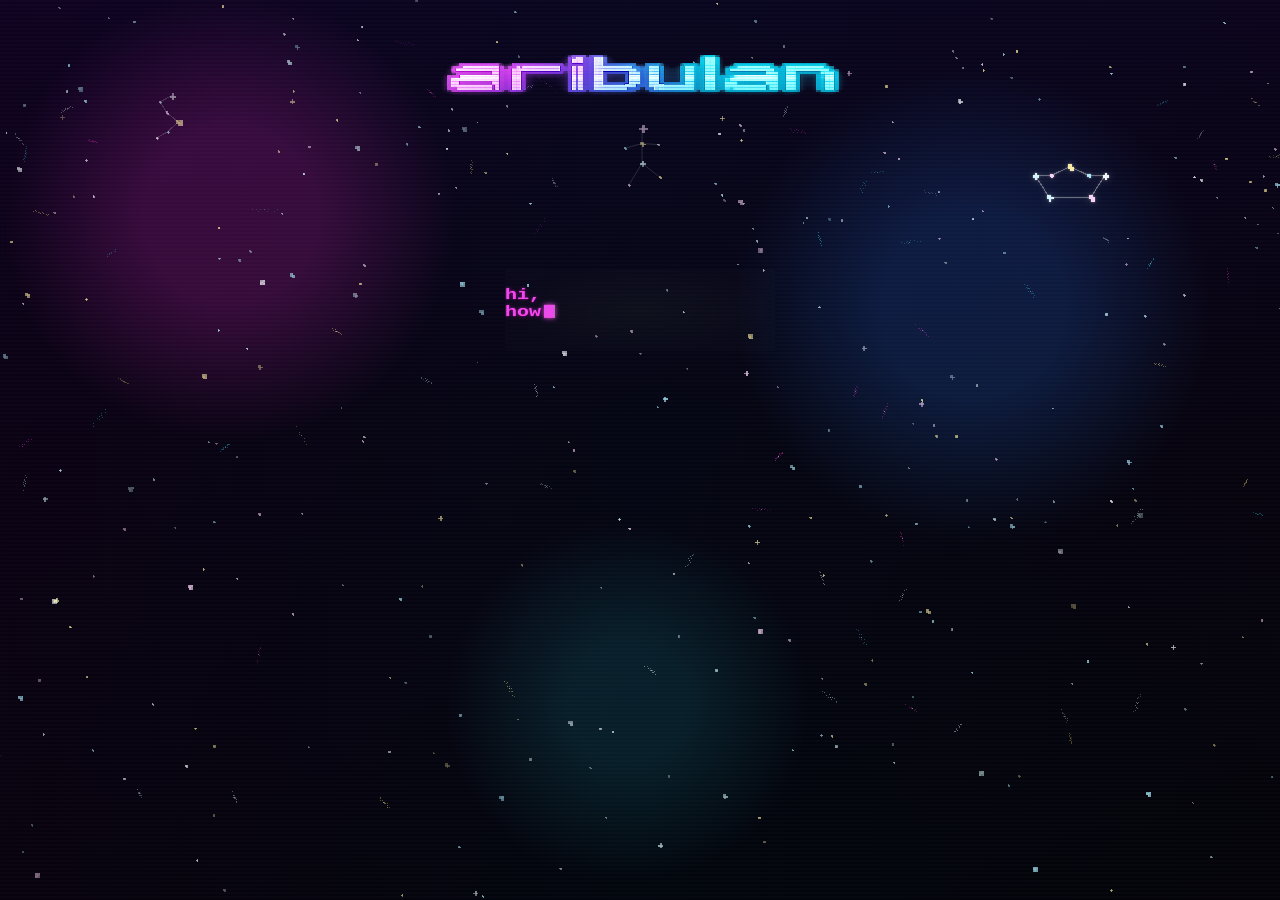
==== index.html @ a24021fa "Add story prompt and refine constellations" ====
<!DOCTYPE html>
<html lang="en">
<head>
<meta charset="utf-8">
<meta name="viewport" content="width=device-width, initial-scale=1">
<title>aribulan</title>
<style>
:root {
    --space: #03000d;
    --white: #f8fbff;
    --cyan: #28eaff;
    --blue: #247cff;
    --magenta: #ff2bd6;
    --amber: #ffe66d;
}

* {
    box-sizing: border-box;
}

html,
body {
    margin: 0;
    width: 100%;
    min-height: 100%;
    background: var(--space);
    color: var(--white);
}

body {
    min-height: 100vh;
    overflow-x: hidden;
    font-family: "Courier New", Courier, monospace;
    image-rendering: pixelated;
}

.arcade-template {
    position: relative;
    isolation: isolate;
    min-height: 100vh;
    display: flex;
    flex-direction: column;
    align-items: center;
    padding: 0 clamp(18px, 5vw, 72px) clamp(34px, 7vw, 84px);
    background:
        radial-gradient(circle at 18% 24%, rgba(255, 43, 214, 0.18) 0 7%, transparent 18%),
        radial-gradient(circle at 76% 34%, rgba(36, 124, 255, 0.18) 0 8%, transparent 21%),
        radial-gradient(circle at 49% 78%, rgba(40, 234, 255, 0.11) 0 6%, transparent 19%),
        linear-gradient(180deg, #07001a 0%, #03000d 48%, #000007 100%);
}

.arcade-template::before,
.arcade-template::after {
    content: "";
    position: fixed;
    inset: 0;
    pointer-events: none;
}

.arcade-template::before {
    z-index: -3;
    background:
        linear-gradient(rgba(255, 255, 255, 0.028) 50%, transparent 50%) 0 0 / 100% 4px,
        linear-gradient(90deg, rgba(255, 43, 214, 0.055), rgba(40, 234, 255, 0.045), rgba(255, 230, 109, 0.025));
    mix-blend-mode: screen;
    opacity: 0.52;
}

.arcade-template::after {
    z-index: -2;
    background:
        linear-gradient(90deg, transparent 0 2px, rgba(40, 234, 255, 0.05) 2px 3px, transparent 3px 64px),
        linear-gradient(0deg, transparent 0 2px, rgba(255, 43, 214, 0.045) 2px 3px, transparent 3px 64px);
    opacity: 0.3;
    mask-image: radial-gradient(circle at center, transparent 0 22%, black 62%, black 100%);
}

.page-header {
    position: relative;
    width: 100%;
    min-height: clamp(238px, 30vh, 300px);
    flex: 0 0 auto;
}

.space-art {
    position: fixed;
    inset: 0;
    z-index: -1;
    width: 100%;
    height: 100%;
    display: block;
}

.s-star-art {
    position: absolute;
    top: clamp(22px, 4vh, 38px);
    left: clamp(14px, 3.5vw, 42px);
    z-index: 1;
    width: clamp(140px, 14vw, 170px);
    height: clamp(140px, 14vw, 170px);
    display: block;
    color: var(--white);
    text-decoration: none;
    cursor: pointer;
    transition: filter 140ms steps(2);
}

.man-star-art {
    position: absolute;
    top: clamp(74px, 8vh, 100px);
    left: calc(50% - 58px);
    z-index: 1;
    width: clamp(108px, 11vw, 150px);
    height: clamp(156px, 16vw, 210px);
    display: block;
    transform: translateX(-8%);
    pointer-events: auto;
    transition: filter 140ms steps(2);
}

.invader-star-art {
    position: absolute;
    right: clamp(20px, 5vw, 70px);
    bottom: clamp(12px, 4vh, 40px);
    z-index: 1;
    width: clamp(128px, 13vw, 164px);
    height: clamp(96px, 10vw, 122px);
    display: block;
    color: var(--white);
    text-decoration: none;
    transition: filter 140ms steps(2);
}

.constellation-hitbox {
    fill: #ffffff;
    opacity: 0.001;
    pointer-events: all;
}

.s-star-art:hover,
.s-star-art:focus-visible,
.man-star-art:hover,
.man-star-art.is-hovered,
.invader-star-art:hover,
.invader-star-art:focus-visible,
.constellation-glow {
    outline: none;
    filter:
        drop-shadow(0 0 1px rgba(255, 255, 255, 0.48))
            drop-shadow(0 0 4px rgba(255, 255, 255, 0.22));
}

.s-star-art:hover .star-pixel,
.s-star-art:focus-visible .star-pixel,
.man-star-art:hover .star-pixel,
.man-star-art.is-hovered .star-pixel,
.invader-star-art:hover .star-pixel,
.invader-star-art:focus-visible .star-pixel,
.constellation-glow .star-pixel {
    opacity: 0.96;
}

.s-star-art:hover .s-constellation-line,
.s-star-art:focus-visible .s-constellation-line,
.man-star-art:hover .man-constellation-line,
.man-star-art.is-hovered .man-constellation-line,
.invader-star-art:hover .invader-constellation-line,
.invader-star-art:focus-visible .invader-constellation-line,
.constellation-glow .s-constellation-line,
.constellation-glow .man-constellation-line,
.constellation-glow .invader-constellation-line {
    stroke: rgba(248, 251, 255, 0.34);
}

.galaxy-pixel,
.star-pixel {
    shape-rendering: crispEdges;
}

.s-constellation-line {
    fill: none;
    stroke: rgba(248, 251, 255, 0.16);
    stroke-width: 1;
    stroke-linecap: square;
    stroke-linejoin: bevel;
    shape-rendering: crispEdges;
}

.man-constellation-line {
    fill: none;
    stroke: rgba(248, 251, 255, 0.16);
    stroke-width: 1;
    stroke-linecap: square;
    stroke-linejoin: bevel;
    shape-rendering: crispEdges;
}

.invader-constellation-line {
    fill: none;
    stroke: rgba(248, 251, 255, 0.16);
    stroke-width: 1;
    stroke-linecap: square;
    stroke-linejoin: bevel;
    shape-rendering: crispEdges;
}

.constellation-glow {
    animation: constellation-pulse 500ms steps(2, end);
}

@keyframes constellation-pulse {
    0%,
    100% {
        filter:
            drop-shadow(0 0 1px rgba(255, 255, 255, 0.48))
            drop-shadow(0 0 4px rgba(255, 255, 255, 0.22));
    }
}

.logo-banner {
    position: absolute;
    top: clamp(-42px, -3vh, -18px);
    left: 50%;
    z-index: 1;
    width: min(45vw, 720px);
    max-height: 24vh;
    transform: translateX(-50%);
    pointer-events: none;
}

.story-game {
    position: relative;
    z-index: 2;
    width: min(270px, 82vw);
    margin: 0 auto;
    padding: clamp(8px, 1.8vw, 18px) 0 0;
    overflow: hidden;
}

.story-game::before {
    content: "";
    position: absolute;
    inset: -8px -14px;
    z-index: -1;
    pointer-events: none;
    background:
        linear-gradient(rgba(255, 255, 255, 0.035) 50%, transparent 50%) 0 0 / 100% 4px,
        radial-gradient(ellipse at center, rgba(200, 255, 114, 0.055), transparent 68%);
    opacity: 0.58;
    mix-blend-mode: screen;
}

.story-log {
    display: grid;
    gap: clamp(10px, 1.8vw, 18px);
}

.story-message,
.story-response,
.story-option {
    margin: 0;
    font-family: "Lucida Console", Monaco, "Courier New", monospace;
    font-size: clamp(0.88rem, 2.35vw, 1.25rem);
    font-weight: 700;
    line-height: 1.04;
    letter-spacing: 0;
    white-space: pre-wrap;
    image-rendering: pixelated;
    -webkit-font-smoothing: none;
    font-smooth: never;
    transform: scaleY(0.72);
    transform-origin: left top;
    filter: contrast(1.24) saturate(0.86);
}

.story-message,
.story-option {
    color: #ff4ff2;
    text-shadow:
        1px 0 0 rgba(93, 21, 96, 0.96),
        0 1px 0 rgba(93, 21, 96, 0.86),
        1px 1px 0 rgba(36, 8, 48, 0.9),
        0 0 3px rgba(255, 79, 242, 0.62),
        0 0 9px rgba(255, 43, 214, 0.22);
}

.story-response {
    justify-self: end;
    max-width: min(86%, 560px);
    color: #38f4ff;
    text-align: right;
    text-shadow:
        1px 0 0 rgba(12, 82, 105, 0.95),
        0 1px 0 rgba(12, 82, 105, 0.85),
        1px 1px 0 rgba(4, 31, 48, 0.92),
        0 0 3px rgba(56, 244, 255, 0.62),
        0 0 9px rgba(40, 234, 255, 0.24);
}

.story-options {
    display: grid;
    align-items: start;
    justify-items: start;
    gap: 4px;
    opacity: 0;
    transform: translateY(8px);
    pointer-events: none;
    transition:
        opacity 700ms steps(7, end),
        transform 700ms steps(7, end);
}

.story-options.is-visible {
    opacity: 1;
    transform: translateY(0);
    pointer-events: auto;
}

.story-options.is-hidden {
    display: none;
}

.story-option {
    appearance: none;
    border: 0;
    padding: 0;
    background: transparent;
    cursor: pointer;
    text-align: left;
}

.story-option::before {
    content: "> ";
}

.story-option:hover,
.story-option:focus-visible {
    color: #ffd8fb;
    outline: none;
}

.story-option[disabled] {
    cursor: default;
    opacity: 0.42;
}

.story-cursor {
    display: inline-block;
    width: 0.56em;
    height: 0.92em;
    margin-left: 0.14em;
    transform: translateY(0.12em);
    background: currentColor;
    box-shadow:
        1px 0 0 rgba(38, 83, 32, 0.8),
        0 0 6px currentColor;
    animation: story-cursor-blink 1s steps(1, end) infinite;
}

.story-response .story-cursor {
    box-shadow:
        1px 0 0 rgba(13, 47, 83, 0.9),
        0 0 6px currentColor;
}

@keyframes story-cursor-blink {
    0%,
    49% {
        opacity: 1;
    }

    50%,
    100% {
        opacity: 0;
    }
}

@media (max-width: 680px) {
    .arcade-template {
        padding: 0 14px 28px;
    }

    .arcade-template::after {
        background-size: 44px 44px;
        opacity: 0.22;
    }

    .page-header {
        min-height: 232px;
    }

    .logo-banner {
        top: -42px;
        width: min(72vw, 420px);
    }

    .invader-star-art {
        right: 14px;
        bottom: 20px;
        width: 118px;
        height: 88px;
    }

    .story-game {
        width: min(270px, 82vw);
        padding-top: 10px;
    }

    .story-message,
    .story-response,
    .story-option {
        font-size: clamp(0.84rem, 3.65vw, 1.06rem);
    }
}
</style>
</head>
<body>
    <main class="arcade-template" aria-label="Aribulan home">
        <svg class="space-art" viewBox="0 0 1920 1080" preserveAspectRatio="xMidYMid slice" aria-hidden="true">
            <g id="galaxies"></g>
            <g id="stars"></g>
        </svg>

        <header class="page-header" aria-label="Page header">
            <a class="s-star-art" href="snake.html" aria-label="Open snake game" title="Snake game">
                <svg viewBox="0 0 160 160" preserveAspectRatio="xMidYMid meet" aria-hidden="true">
                    <g id="s-stars"></g>
                </svg>
            </a>
            <img class="logo-banner" src="assets/aribulan-logo-banner.png" alt="aribulan">
            <svg class="man-star-art" viewBox="0 0 150 210" preserveAspectRatio="xMidYMid meet" aria-hidden="true">
                <rect class="constellation-hitbox" width="150" height="210"></rect>
                <g id="man-stars"></g>
            </svg>
            <a class="invader-star-art" href="invaders.html" aria-label="Open invaders game" title="Invaders game">
                <svg viewBox="0 0 150 112" preserveAspectRatio="xMidYMid meet" aria-hidden="true">
                    <rect class="constellation-hitbox" width="150" height="112"></rect>
                    <g id="invader-stars"></g>
                </svg>
            </a>
        </header>

        <section class="story-game" aria-label="Story game">
            <div class="story-log" id="storyLog">
                <p class="story-message" id="storyMessage"></p>
                <div class="story-options" id="storyOptions" aria-label="Answer choices"></div>
            </div>
        </section>
    </main>

<script type="application/json" id="story-database">
[
    {
        "questionID": 1,
        "questiontxt": "hi,\nhow are you?\ngenuinely...",
        "answers": [
            {
                "answerID": "1.1",
                "answertxt": "I'm good"
            },
            {
                "answerID": "1.2",
                "answertxt": "Not so good"
            }
        ]
    }
]
</script>

<script>
(() => {
    const svgNS = "http://www.w3.org/2000/svg";
    const stars = document.getElementById("stars");
    const galaxies = document.getElementById("galaxies");
    const sStars = document.getElementById("s-stars");
    const manStars = document.getElementById("man-stars");
    const invaderStars = document.getElementById("invader-stars");
    const manConstellation = document.querySelector(".man-star-art");
    const storyLog = document.getElementById("storyLog");
    const storyMessage = document.getElementById("storyMessage");
    const storyOptions = document.getElementById("storyOptions");
    const storyDatabase = JSON.parse(document.getElementById("story-database").textContent);
    window.storyDatabase = storyDatabase;
    let seed = 1994;
    const rand = () => {
        seed = (seed * 1664525 + 1013904223) >>> 0;
        return seed / 4294967296;
    };

    const pixel = (parent, x, y, size, fill, opacity = 1, className = "star-pixel") => {
        const rect = document.createElementNS(svgNS, "rect");
        rect.setAttribute("x", Math.round(x));
        rect.setAttribute("y", Math.round(y));
        rect.setAttribute("width", size);
        rect.setAttribute("height", size);
        rect.setAttribute("fill", fill);
        rect.setAttribute("opacity", opacity);
        rect.setAttribute("class", className);
        parent.appendChild(rect);
        return rect;
    };

    const starShape = [
        [0, -1], [-1, 0], [0, 0], [1, 0], [0, 1],
        [-1, -1], [1, 1], [1, -1], [-1, 1]
    ];

    const drawStar = (parent, x, y, pixels, size, color, opacity) => {
        starShape.slice(0, pixels).forEach(([dx, dy], index) => {
            const tone = index === 2 ? 1 : 0.72 + rand() * 0.22;
            pixel(parent, x + dx * size, y + dy * size, size, color, opacity * tone);
        });
    };

    const palette = ["#f8fbff", "#d8fbff", "#ffd8fb", "#fff0a6", "#aeefff"];

    for (let i = 0; i < 360; i += 1) {
        const x = rand() * 1920;
        const y = rand() * 1080;
        const size = rand() > 0.84 ? 2 : 1;
        const pixels = 5 + Math.floor(rand() * 5);
        const color = palette[Math.floor(rand() * palette.length)];
        const opacity = 0.34 + rand() * 0.48;
        drawStar(stars, x, y, pixels, size, color, opacity);
    }

    for (let i = 0; i < 96; i += 1) {
        const x = 70 + rand() * 1780;
        const y = 54 + rand() * 280;
        const size = rand() > 0.9 ? 2 : 1;
        const pixels = 5 + Math.floor(rand() * 5);
        const color = palette[Math.floor(rand() * palette.length)];
        drawStar(stars, x, y, pixels, size, color, 0.48 + rand() * 0.34);
    }

    const galaxyColors = ["#ff2bd6", "#28eaff", "#ffe66d", "#d8fbff"];
    const galaxyShape = [
        [-9, 0], [-7, -1], [-6, 0], [-4, 1], [-3, 0],
        [-2, -1], [0, 0], [2, 1], [3, 0], [4, -1],
        [6, 0], [7, 1], [9, 0], [-1, 1], [1, -1]
    ];

    const galaxyScales = [0.72, 0.86, 1, 1.18, 1.34];

    const drawGalaxy = (x, y, color, opacity, angle, scale) => {
        const cos = Math.cos(angle);
        const sin = Math.sin(angle);
        galaxyShape.forEach(([dx, dy], index) => {
            const scaledX = dx * scale;
            const scaledY = dy * scale;
            const rotatedX = Math.round(scaledX * cos - scaledY * sin);
            const rotatedY = Math.round(scaledX * sin + scaledY * cos);
            const fill = index === 6 ? "#f8fbff" : color;
            const tone = index === 6 ? 1 : 0.48 + rand() * 0.36;
            pixel(galaxies, x + rotatedX, y + rotatedY, 1, fill, opacity * tone, "galaxy-pixel");
        });
    };

    for (let i = 0; i < 60; i += 1) {
        const x = 90 + rand() * 1740;
        const y = 80 + rand() * 920;
        const color = galaxyColors[Math.floor(rand() * galaxyColors.length)];
        const angle = rand() * Math.PI;
        const scale = galaxyScales[Math.floor(rand() * galaxyScales.length)];
        drawGalaxy(x, y, color, 0.34 + rand() * 0.26, angle, scale);
    }

    for (let i = 0; i < 12; i += 1) {
        const x = 110 + rand() * 1700;
        const y = 76 + rand() * 230;
        const color = galaxyColors[Math.floor(rand() * galaxyColors.length)];
        const angle = rand() * Math.PI;
        const scale = galaxyScales[Math.floor(rand() * galaxyScales.length)];
        drawGalaxy(x, y, color, 0.26 + rand() * 0.18, angle, scale);
    }

    for (let i = 0; i < 18; i += 1) {
        const x = 86 + rand() * 1748;
        const y = 42 + rand() * 250;
        const color = galaxyColors[Math.floor(rand() * galaxyColors.length)];
        const angle = rand() * Math.PI;
        const scale = 0.6 + rand() * 1.08;
        drawGalaxy(x, y, color, 0.22 + rand() * 0.2, angle, scale);
    }

    const sStarPoints = [
        [62, 56], [51, 62], [57, 72],
        [68, 81], [58, 90], [48, 96]
    ];

    const sLine = document.createElementNS(svgNS, "polyline");
    sLine.setAttribute("points", sStarPoints.map(([x, y]) => `${x},${y}`).join(" "));
    sLine.setAttribute("class", "s-constellation-line");
    sStars.appendChild(sLine);

    sStarPoints.forEach(([x, y], index) => {
        drawStar(sStars, x, y, 5 + (index % 4), index === 0 || index === 3 ? 2 : 1, palette[index % palette.length], 0.52 + index * 0.035);
    });

    const manStarPoints = {
        head: [76, 53],
        body: [76, 70],
        leftHand: [58, 75],
        rightHand: [93, 71],
        hip: [76, 91],
        leftFoot: [62, 114],
        rightFoot: [95, 106]
    };

    const manLines = [
        ["head", "body"], ["body", "leftHand"], ["body", "rightHand"],
        ["body", "hip"], ["hip", "leftFoot"], ["hip", "rightFoot"]
    ];

    manLines.forEach(([start, end]) => {
        const line = document.createElementNS(svgNS, "line");
        line.setAttribute("x1", manStarPoints[start][0]);
        line.setAttribute("y1", manStarPoints[start][1]);
        line.setAttribute("x2", manStarPoints[end][0]);
        line.setAttribute("y2", manStarPoints[end][1]);
        line.setAttribute("class", "man-constellation-line");
        manStars.appendChild(line);
    });

    Object.values(manStarPoints).forEach(([x, y], index) => {
        const size = index === 0 ? 3 : (index === 1 || index === 4 ? 2 : 1);
        drawStar(manStars, x, y, 5 + (index % 4), size, palette[(index + 2) % palette.length], 0.52 + index * 0.025);
    });

    const invaderStarPoints = {
        leftSide: [43, 58],
        leftEye: [58, 58],
        center: [75, 50],
        rightEye: [92, 58],
        rightSide: [107, 58],
        leftLeg: [56, 78],
        rightLeg: [94, 78]
    };

    [
        ["leftSide", "leftEye"], ["leftEye", "center"], ["center", "rightEye"], ["rightEye", "rightSide"],
        ["leftSide", "leftLeg"], ["rightSide", "rightLeg"], ["leftLeg", "rightLeg"]
    ].forEach(([start, end]) => {
        const line = document.createElementNS(svgNS, "line");
        line.setAttribute("x1", invaderStarPoints[start][0]);
        line.setAttribute("y1", invaderStarPoints[start][1]);
        line.setAttribute("x2", invaderStarPoints[end][0]);
        line.setAttribute("y2", invaderStarPoints[end][1]);
        line.setAttribute("class", "invader-constellation-line");
        invaderStars.appendChild(line);
    });

    Object.values(invaderStarPoints).forEach(([x, y], index) => {
        const size = [0, 2, 4, 5, 6].includes(index) ? 2 : 1;
        drawStar(invaderStars, x, y, 5 + (index % 4), size, palette[(index + 1) % palette.length], 0.52 + index * 0.022);
    });

    const constellationNodes = Array.from(document.querySelectorAll(".s-star-art, .man-star-art, .invader-star-art"));
    const clearBackgroundUnderConstellations = () => {
        const zones = constellationNodes.map((node) => {
            const rect = node.getBoundingClientRect();
            return {
                left: rect.left - 2,
                right: rect.right + 2,
                top: rect.top - 2,
                bottom: rect.bottom + 2
            };
        });

        document.querySelectorAll("#stars .star-pixel, #galaxies .galaxy-pixel").forEach((pixelNode) => {
            const rect = pixelNode.getBoundingClientRect();
            const overlaps = zones.some((zone) => (
                rect.left < zone.right &&
                rect.right > zone.left &&
                rect.top < zone.bottom &&
                rect.bottom > zone.top
            ));
            if (overlaps) {
                pixelNode.remove();
            }
        });
    };

    requestAnimationFrame(clearBackgroundUnderConstellations);
    window.addEventListener("resize", clearBackgroundUnderConstellations);
    const scheduleConstellationPulse = (node, firstDelay = 900 + Math.random() * 2600) => {
        window.setTimeout(() => {
            node.classList.add("constellation-glow");
            window.setTimeout(() => node.classList.remove("constellation-glow"), 520);
            scheduleConstellationPulse(node, 5500 + Math.random() * 9000);
        }, firstDelay);
    };

    constellationNodes.forEach((node) => scheduleConstellationPulse(node));

    const sleep = (ms) => new Promise((resolve) => window.setTimeout(resolve, ms));
    const makeCursor = () => {
        const cursor = document.createElement("span");
        cursor.className = "story-cursor";
        cursor.setAttribute("aria-hidden", "true");
        return cursor;
    };

    const typeText = async (target, text) => {
        const cursor = makeCursor();
        target.textContent = "";
        target.appendChild(cursor);
        for (const char of text) {
            cursor.before(document.createTextNode(char));
            await sleep(165 + Math.random() * 85);
        }
        cursor.remove();
    };

    const showAnswers = (question) => {
        storyOptions.textContent = "";
        storyOptions.classList.remove("is-hidden");
        question.answers.forEach((answer) => {
            const button = document.createElement("button");
            button.className = "story-option";
            button.type = "button";
            button.dataset.answerId = answer.answerID;
            button.textContent = answer.answertxt;
            button.addEventListener("click", () => selectAnswer(answer));
            storyOptions.appendChild(button);
        });
        requestAnimationFrame(() => storyOptions.classList.add("is-visible"));
    };

    const selectAnswer = async (answer) => {
        storyOptions.classList.remove("is-visible");
        await sleep(720);
        storyOptions.textContent = "";
        storyOptions.classList.add("is-hidden");

        const response = document.createElement("p");
        response.className = "story-response";
        storyLog.appendChild(response);
        await typeText(response, answer.answertxt);
    };

    const startStory = async () => {
        const question = storyDatabase[0];
        await typeText(storyMessage, question.questiontxt);
        await sleep(420);
        showAnswers(question);
    };

    startStory();

    manConstellation.addEventListener("mouseenter", () => {
        manConstellation.classList.add("is-hovered");
    });

    manConstellation.addEventListener("mouseleave", () => {
        manConstellation.classList.remove("is-hovered");
    });
})();
</script>
</body>
</html>
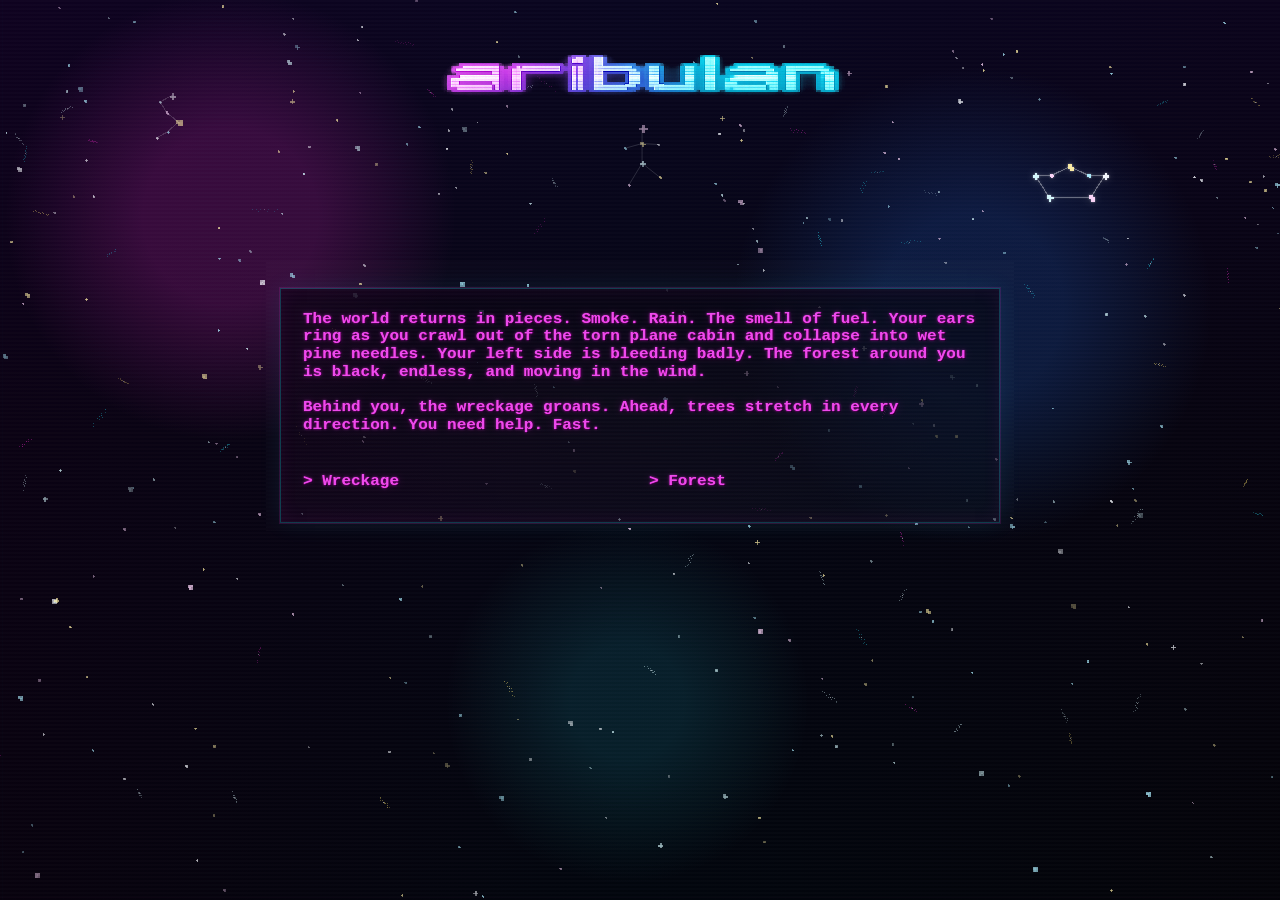
==== commit 996f5157: "Add branching crash story game" ====
--- a/index.html
+++ b/index.html
@@ -231,10 +231,10 @@
 .story-game {
     position: relative;
     z-index: 2;
-    width: min(270px, 82vw);
+    width: min(720px, 92vw);
     margin: 0 auto;
     padding: clamp(8px, 1.8vw, 18px) 0 0;
-    overflow: hidden;
+    overflow: visible;
 }
 
 .story-game::before {
@@ -250,31 +250,59 @@
     mix-blend-mode: screen;
 }
 
+.story-shell {
+    position: relative;
+    padding: clamp(14px, 2.4vw, 22px);
+    border: 1px solid rgba(40, 234, 255, 0.24);
+    background:
+        linear-gradient(180deg, rgba(3, 0, 13, 0.74), rgba(3, 0, 13, 0.48)),
+        linear-gradient(90deg, rgba(255, 43, 214, 0.08), rgba(40, 234, 255, 0.06));
+    box-shadow:
+        0 0 0 1px rgba(255, 43, 214, 0.14),
+        0 0 22px rgba(40, 234, 255, 0.08),
+        inset 0 0 18px rgba(255, 43, 214, 0.07);
+}
+
+.story-shell::before {
+    content: "";
+    position: absolute;
+    inset: 0;
+    pointer-events: none;
+    background:
+        linear-gradient(rgba(255, 255, 255, 0.032) 50%, transparent 50%) 0 0 / 100% 4px;
+    mix-blend-mode: screen;
+    opacity: 0.38;
+}
+
 .story-log {
     display: grid;
-    gap: clamp(10px, 1.8vw, 18px);
+    gap: 14px;
 }
 
 .story-message,
 .story-response,
-.story-option {
+.story-option,
+.story-continue,
+.story-restart {
     margin: 0;
     font-family: "Lucida Console", Monaco, "Courier New", monospace;
-    font-size: clamp(0.88rem, 2.35vw, 1.25rem);
+    font-size: 1rem;
     font-weight: 700;
-    line-height: 1.04;
+    line-height: 1.28;
     letter-spacing: 0;
     white-space: pre-wrap;
     image-rendering: pixelated;
     -webkit-font-smoothing: none;
     font-smooth: never;
-    transform: scaleY(0.72);
+    transform: scaleY(0.86);
     transform-origin: left top;
     filter: contrast(1.24) saturate(0.86);
 }
 
 .story-message,
-.story-option {
+.story-option,
+.story-continue,
+.story-restart {
     color: #ff4ff2;
     text-shadow:
         1px 0 0 rgba(93, 21, 96, 0.96),
@@ -286,7 +314,7 @@
 
 .story-response {
     justify-self: end;
-    max-width: min(86%, 560px);
+    max-width: min(90%, 560px);
     color: #38f4ff;
     text-align: right;
     text-shadow:
@@ -297,11 +325,19 @@
         0 0 9px rgba(40, 234, 255, 0.24);
 }
 
+.story-message[hidden],
+.story-response[hidden],
+.story-continue[hidden],
+.story-restart[hidden] {
+    display: none;
+}
+
 .story-options {
     display: grid;
+    grid-template-columns: repeat(2, minmax(0, 1fr));
     align-items: start;
-    justify-items: start;
-    gap: 4px;
+    justify-items: stretch;
+    gap: 8px 18px;
     opacity: 0;
     transform: translateY(8px);
     pointer-events: none;
@@ -320,23 +356,46 @@
     display: none;
 }
 
-.story-option {
+.story-option,
+.story-continue,
+.story-restart {
     appearance: none;
     border: 0;
     padding: 0;
+    min-height: 2rem;
     background: transparent;
     cursor: pointer;
     text-align: left;
 }
 
-.story-option::before {
+.story-restart {
+    justify-self: start;
+    color: var(--amber);
+}
+
+.story-continue {
+    justify-self: end;
+    color: var(--amber);
+}
+
+.story-option::before,
+.story-continue::before,
+.story-restart::before {
     content: "> ";
 }
 
 .story-option:hover,
-.story-option:focus-visible {
+.story-option:focus-visible,
+.story-continue:hover,
+.story-continue:focus-visible,
+.story-restart:hover,
+.story-restart:focus-visible {
     color: #ffd8fb;
     outline: none;
+}
+
+.story-continue {
+    animation: story-continue-blink 1s steps(1, end) infinite;
 }
 
 .story-option[disabled] {
@@ -375,6 +434,18 @@
     }
 }
 
+@keyframes story-continue-blink {
+    0%,
+    49% {
+        opacity: 1;
+    }
+
+    50%,
+    100% {
+        opacity: 0.28;
+    }
+}
+
 @media (max-width: 680px) {
     .arcade-template {
         padding: 0 14px 28px;
@@ -402,14 +473,25 @@
     }
 
     .story-game {
-        width: min(270px, 82vw);
+        width: min(620px, 94vw);
         padding-top: 10px;
+    }
+
+    .story-shell {
+        padding: 14px 12px;
+    }
+
+    .story-options {
+        grid-template-columns: 1fr;
+        gap: 7px;
     }
 
     .story-message,
     .story-response,
-    .story-option {
-        font-size: clamp(0.84rem, 3.65vw, 1.06rem);
+    .story-option,
+    .story-continue,
+    .story-restart {
+        font-size: 0.92rem;
     }
 }
 </style>
@@ -441,32 +523,19 @@
         </header>
 
         <section class="story-game" aria-label="Story game">
-            <div class="story-log" id="storyLog">
-                <p class="story-message" id="storyMessage"></p>
-                <div class="story-options" id="storyOptions" aria-label="Answer choices"></div>
+            <div class="story-shell">
+                <div class="story-log" id="storyLog">
+                    <p class="story-message" id="storyMessage" hidden></p>
+                    <p class="story-response" id="storyResponse" hidden></p>
+                    <button class="story-continue" id="storyContinue" type="button" hidden>Continue</button>
+                    <div class="story-options" id="storyOptions" aria-label="Answer choices"></div>
+                    <button class="story-restart" id="storyRestart" type="button" hidden>Restart</button>
+                </div>
             </div>
         </section>
     </main>
 
-<script type="application/json" id="story-database">
-[
-    {
-        "questionID": 1,
-        "questiontxt": "hi,\nhow are you?\ngenuinely...",
-        "answers": [
-            {
-                "answerID": "1.1",
-                "answertxt": "I'm good"
-            },
-            {
-                "answerID": "1.2",
-                "answertxt": "Not so good"
-            }
-        ]
-    }
-]
-</script>
-
+<script src="assets/crash-story.js"></script>
 <script>
 (() => {
     const svgNS = "http://www.w3.org/2000/svg";
@@ -476,10 +545,12 @@
     const manStars = document.getElementById("man-stars");
     const invaderStars = document.getElementById("invader-stars");
     const manConstellation = document.querySelector(".man-star-art");
-    const storyLog = document.getElementById("storyLog");
     const storyMessage = document.getElementById("storyMessage");
+    const storyResponse = document.getElementById("storyResponse");
+    const storyContinue = document.getElementById("storyContinue");
     const storyOptions = document.getElementById("storyOptions");
-    const storyDatabase = JSON.parse(document.getElementById("story-database").textContent);
+    const storyRestart = document.getElementById("storyRestart");
+    const storyDatabase = window.crashStory;
     window.storyDatabase = storyDatabase;
     let seed = 1994;
     const rand = () => {
@@ -693,6 +764,11 @@
 
     constellationNodes.forEach((node) => scheduleConstellationPulse(node));
 
+    const storyScenes = new Map(storyDatabase.scenes.map((scene) => [scene.id, scene]));
+    const prefersReducedMotion = window.matchMedia("(prefers-reduced-motion: reduce)").matches;
+    let pendingSceneId = "";
+    let typingToken = 0;
+
     const sleep = (ms) => new Promise((resolve) => window.setTimeout(resolve, ms));
     const makeCursor = () => {
         const cursor = document.createElement("span");
@@ -701,50 +777,109 @@
         return cursor;
     };
 
-    const typeText = async (target, text) => {
+    const setOptionsVisible = (visible) => {
+        storyOptions.classList.toggle("is-visible", visible);
+        storyOptions.classList.toggle("is-hidden", !visible);
+    };
+
+    const typeText = async (target, text, speed = 12) => {
+        const token = typingToken + 1;
+        typingToken = token;
+        target.hidden = false;
+        target.textContent = "";
+        target.textContent = text;
+        if (prefersReducedMotion) {
+            return;
+        }
         const cursor = makeCursor();
-        target.textContent = "";
         target.appendChild(cursor);
-        for (const char of text) {
-            cursor.before(document.createTextNode(char));
-            await sleep(165 + Math.random() * 85);
+        await sleep(Math.max(140, speed * 12));
+        if (token === typingToken) {
+            cursor.remove();
         }
-        cursor.remove();
-    };
-
-    const showAnswers = (question) => {
+    };
+
+    const clearStoryStage = () => {
+        setOptionsVisible(false);
         storyOptions.textContent = "";
-        storyOptions.classList.remove("is-hidden");
-        question.answers.forEach((answer) => {
+        storyResponse.hidden = true;
+        storyResponse.textContent = "";
+        storyContinue.hidden = true;
+        storyRestart.hidden = true;
+    };
+
+    const showAnswers = (scene) => {
+        storyOptions.textContent = "";
+        scene.options.forEach((answer) => {
             const button = document.createElement("button");
             button.className = "story-option";
             button.type = "button";
-            button.dataset.answerId = answer.answerID;
-            button.textContent = answer.answertxt;
+            button.dataset.nextId = answer.nextId;
+            button.textContent = answer.label;
             button.addEventListener("click", () => selectAnswer(answer));
             storyOptions.appendChild(button);
         });
+        storyOptions.classList.remove("is-hidden");
         requestAnimationFrame(() => storyOptions.classList.add("is-visible"));
     };
 
+    const renderScene = async (sceneId) => {
+        const scene = storyScenes.get(sceneId);
+        if (!scene) {
+            storyMessage.hidden = false;
+            storyMessage.textContent = "The story path vanished in the static.";
+            return;
+        }
+
+        clearStoryStage();
+        await typeText(storyMessage, scene.text, scene.kind === "ending" ? 10 : 12);
+
+        if (scene.kind === "ending") {
+            storyRestart.hidden = false;
+            return;
+        }
+
+        await sleep(180);
+        showAnswers(scene);
+    };
+
     const selectAnswer = async (answer) => {
+        Array.from(storyOptions.querySelectorAll("button")).forEach((button) => {
+            button.disabled = true;
+        });
         storyOptions.classList.remove("is-visible");
         await sleep(720);
         storyOptions.textContent = "";
         storyOptions.classList.add("is-hidden");
 
-        const response = document.createElement("p");
-        response.className = "story-response";
-        storyLog.appendChild(response);
-        await typeText(response, answer.answertxt);
+        storyResponse.hidden = false;
+        await typeText(storyResponse, answer.response, 9);
+        pendingSceneId = answer.nextId;
+        storyContinue.hidden = false;
     };
 
     const startStory = async () => {
-        const question = storyDatabase[0];
-        await typeText(storyMessage, question.questiontxt);
-        await sleep(420);
-        showAnswers(question);
-    };
+        await renderScene(storyDatabase.start);
+    };
+
+    storyRestart.addEventListener("click", () => {
+        startStory();
+    });
+
+    storyContinue.addEventListener("click", async () => {
+        if (!pendingSceneId) {
+            return;
+        }
+
+        const nextSceneId = pendingSceneId;
+        pendingSceneId = "";
+        storyMessage.textContent = "";
+        storyMessage.hidden = true;
+        storyResponse.textContent = "";
+        storyResponse.hidden = true;
+        storyContinue.hidden = true;
+        await renderScene(nextSceneId);
+    });
 
     startStory();
 
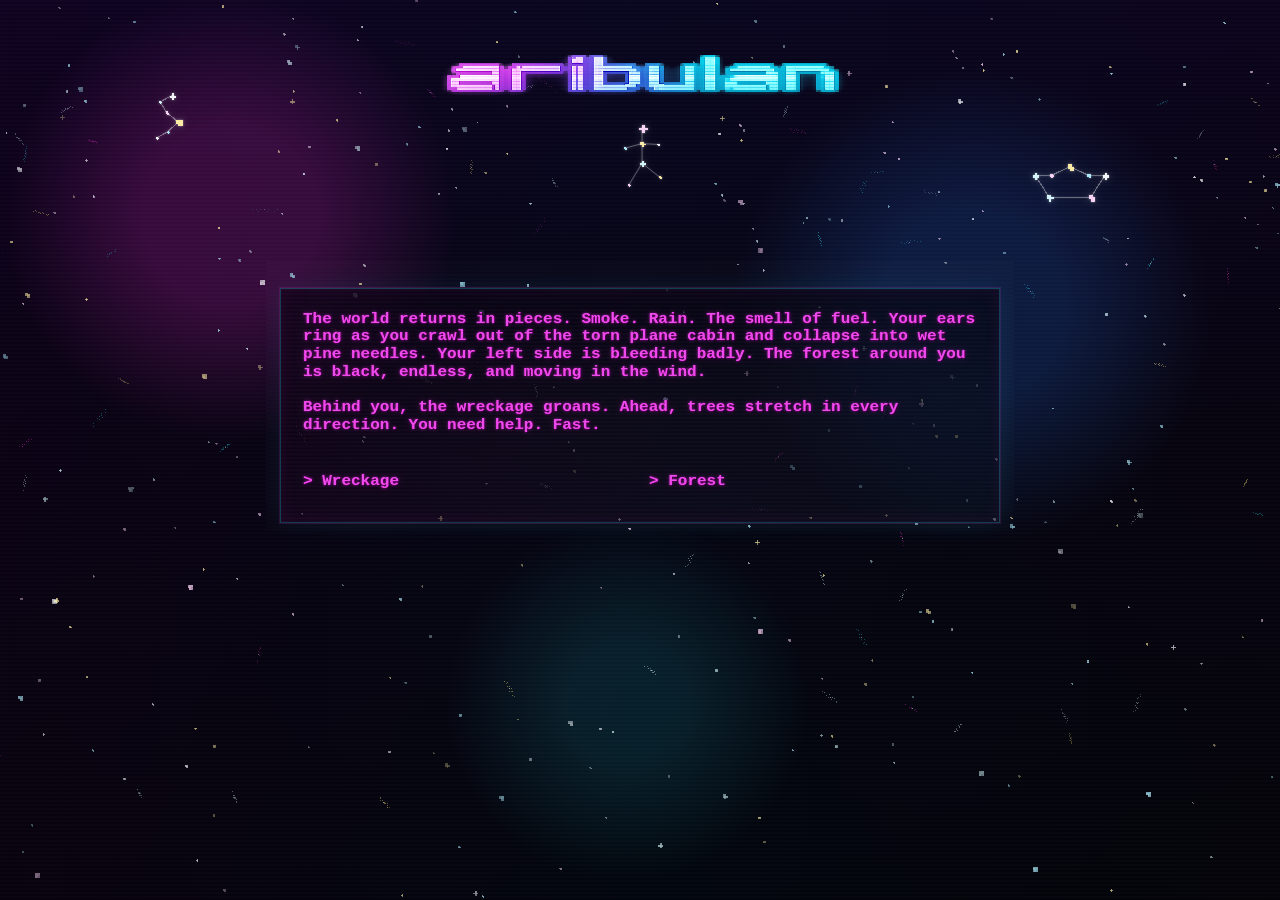
==== commit 23d50641: "Link logo to home page" ====
--- a/index.html
+++ b/index.html
@@ -224,7 +224,25 @@
     z-index: 1;
     width: min(45vw, 720px);
     max-height: 24vh;
+    display: block;
     transform: translateX(-50%);
+    color: var(--white);
+    text-decoration: none;
+    transition: filter 140ms steps(2);
+}
+
+.logo-banner:hover,
+.logo-banner:focus-visible {
+    outline: none;
+    filter:
+        drop-shadow(0 0 1px rgba(255, 255, 255, 0.48))
+        drop-shadow(0 0 4px rgba(255, 255, 255, 0.22));
+}
+
+.logo-banner img {
+    display: block;
+    width: 100%;
+    max-height: 24vh;
     pointer-events: none;
 }
 
@@ -509,7 +527,9 @@
                     <g id="s-stars"></g>
                 </svg>
             </a>
-            <img class="logo-banner" src="assets/aribulan-logo-banner.png" alt="aribulan">
+            <a class="logo-banner" href="index.html" aria-label="Back home" title="Back home">
+                <img src="assets/aribulan-logo-banner.png" alt="aribulan">
+            </a>
             <svg class="man-star-art" viewBox="0 0 150 210" preserveAspectRatio="xMidYMid meet" aria-hidden="true">
                 <rect class="constellation-hitbox" width="150" height="210"></rect>
                 <g id="man-stars"></g>
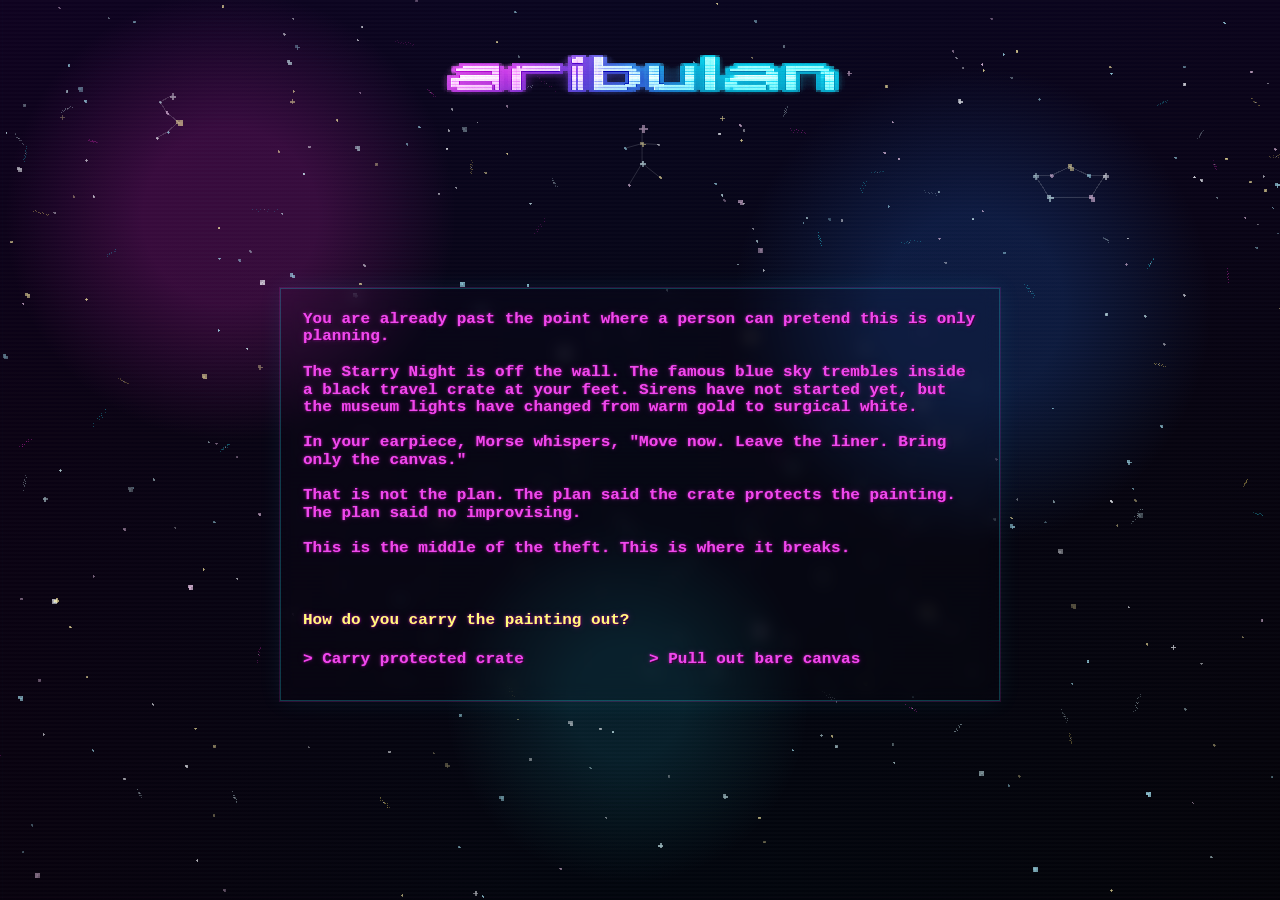
==== commit d3d74e99: "Add Starry Night story game" ====
--- a/index.html
+++ b/index.html
@@ -255,41 +255,16 @@
     overflow: visible;
 }
 
-.story-game::before {
-    content: "";
-    position: absolute;
-    inset: -8px -14px;
-    z-index: -1;
-    pointer-events: none;
-    background:
-        linear-gradient(rgba(255, 255, 255, 0.035) 50%, transparent 50%) 0 0 / 100% 4px,
-        radial-gradient(ellipse at center, rgba(200, 255, 114, 0.055), transparent 68%);
-    opacity: 0.58;
-    mix-blend-mode: screen;
-}
-
 .story-shell {
     position: relative;
     padding: clamp(14px, 2.4vw, 22px);
     border: 1px solid rgba(40, 234, 255, 0.24);
-    background:
-        linear-gradient(180deg, rgba(3, 0, 13, 0.74), rgba(3, 0, 13, 0.48)),
-        linear-gradient(90deg, rgba(255, 43, 214, 0.08), rgba(40, 234, 255, 0.06));
+    background: transparent;
+    backdrop-filter: blur(8px);
+    -webkit-backdrop-filter: blur(8px);
     box-shadow:
         0 0 0 1px rgba(255, 43, 214, 0.14),
-        0 0 22px rgba(40, 234, 255, 0.08),
-        inset 0 0 18px rgba(255, 43, 214, 0.07);
-}
-
-.story-shell::before {
-    content: "";
-    position: absolute;
-    inset: 0;
-    pointer-events: none;
-    background:
-        linear-gradient(rgba(255, 255, 255, 0.032) 50%, transparent 50%) 0 0 / 100% 4px;
-    mix-blend-mode: screen;
-    opacity: 0.38;
+        0 0 22px rgba(40, 234, 255, 0.08);
 }
 
 .story-log {
@@ -298,6 +273,9 @@
 }
 
 .story-message,
+.story-prompt,
+.story-ending-type,
+.story-ending-summary,
 .story-response,
 .story-option,
 .story-continue,
@@ -318,6 +296,7 @@
 }
 
 .story-message,
+.story-prompt,
 .story-option,
 .story-continue,
 .story-restart {
@@ -328,6 +307,60 @@
         1px 1px 0 rgba(36, 8, 48, 0.9),
         0 0 3px rgba(255, 79, 242, 0.62),
         0 0 9px rgba(255, 43, 214, 0.22);
+}
+
+.story-prompt {
+    color: var(--amber);
+}
+
+.story-ending {
+    display: grid;
+    justify-items: center;
+    gap: 12px;
+}
+
+.story-ending[hidden] {
+    display: none;
+}
+
+.story-ending-type {
+    color: var(--amber);
+    text-align: center;
+    text-transform: uppercase;
+}
+
+.story-ending-summary {
+    max-width: 36rem;
+    color: #ff4ff2;
+    text-align: center;
+    text-shadow:
+        1px 0 0 rgba(93, 21, 96, 0.96),
+        0 1px 0 rgba(93, 21, 96, 0.86),
+        1px 1px 0 rgba(36, 8, 48, 0.9),
+        0 0 3px rgba(255, 79, 242, 0.62),
+        0 0 9px rgba(255, 43, 214, 0.22);
+}
+
+.story-ending-art {
+    display: block;
+    width: min(240px, calc(100vw - 92px));
+    height: auto;
+    border: 1px solid #38f4ff;
+    background: #080414;
+    box-shadow:
+        0 0 0 2px rgba(0, 0, 0, 0.36),
+        0 0 16px rgba(56, 244, 255, 0.24);
+    image-rendering: pixelated;
+}
+
+.story-ending.is-good .story-ending-summary {
+    color: #38f4ff;
+    text-shadow:
+        1px 0 0 rgba(12, 82, 105, 0.95),
+        0 1px 0 rgba(12, 82, 105, 0.85),
+        1px 1px 0 rgba(4, 31, 48, 0.92),
+        0 0 3px rgba(56, 244, 255, 0.62),
+        0 0 9px rgba(40, 234, 255, 0.24);
 }
 
 .story-response {
@@ -344,6 +377,9 @@
 }
 
 .story-message[hidden],
+.story-prompt[hidden],
+.story-ending-type[hidden],
+.story-ending-summary[hidden],
 .story-response[hidden],
 .story-continue[hidden],
 .story-restart[hidden] {
@@ -546,6 +582,12 @@
             <div class="story-shell">
                 <div class="story-log" id="storyLog">
                     <p class="story-message" id="storyMessage" hidden></p>
+                    <p class="story-prompt" id="storyPrompt" hidden></p>
+                    <div class="story-ending" id="storyEnding" hidden>
+                        <p class="story-ending-type" id="storyEndingType"></p>
+                        <canvas class="story-ending-art" id="storyEndingArt" width="240" height="160" aria-hidden="true"></canvas>
+                        <p class="story-ending-summary" id="storyEndingSummary"></p>
+                    </div>
                     <p class="story-response" id="storyResponse" hidden></p>
                     <button class="story-continue" id="storyContinue" type="button" hidden>Continue</button>
                     <div class="story-options" id="storyOptions" aria-label="Answer choices"></div>
@@ -566,6 +608,11 @@
     const invaderStars = document.getElementById("invader-stars");
     const manConstellation = document.querySelector(".man-star-art");
     const storyMessage = document.getElementById("storyMessage");
+    const storyPrompt = document.getElementById("storyPrompt");
+    const storyEnding = document.getElementById("storyEnding");
+    const storyEndingType = document.getElementById("storyEndingType");
+    const storyEndingArt = document.getElementById("storyEndingArt");
+    const storyEndingSummary = document.getElementById("storyEndingSummary");
     const storyResponse = document.getElementById("storyResponse");
     const storyContinue = document.getElementById("storyContinue");
     const storyOptions = document.getElementById("storyOptions");
@@ -819,9 +866,306 @@
         }
     };
 
+    const endingTone = (scene) => {
+        if (scene.endingType === "Good Ending") {
+            return "good";
+        }
+        if (scene.endingType === "Neutral Ending") {
+            return "neutral";
+        }
+        return "bad";
+    };
+
+    const endingToneLabel = (tone) => {
+        if (tone === "good") {
+            return "Good Ending";
+        }
+        if (tone === "neutral") {
+            return "Neutral Ending";
+        }
+        return "Bad Ending";
+    };
+
+    const drawEndingArt = (artKey, tone) => {
+        const ctx = storyEndingArt.getContext("2d");
+        const c = {
+            black: "#050512",
+            ink: "#10091f",
+            navy: "#142b5f",
+            blue: "#1d63ff",
+            cyan: "#38f4ff",
+            violet: "#7b4dff",
+            magenta: "#ff3bc8",
+            red: "#ff3b3b",
+            orange: "#ff8c2a",
+            yellow: "#ffd34d",
+            green: "#3ee66f",
+            mint: "#95ffd6",
+            white: "#fff8d8",
+            gray: "#7f8aa3",
+            darkGray: "#293047"
+        };
+        const toneColor = tone === "good" ? c.cyan : tone === "neutral" ? c.yellow : c.magenta;
+
+        ctx.imageSmoothingEnabled = false;
+        ctx.clearRect(0, 0, 240, 160);
+
+        const rect = (x, y, w, h, color) => {
+            ctx.fillStyle = color;
+            ctx.fillRect(x, y, w, h);
+        };
+        const frame = (x, y, w, h, color) => {
+            rect(x, y, w, 8, color);
+            rect(x, y + h - 8, w, 8, color);
+            rect(x, y, 8, h, color);
+            rect(x + w - 8, y, 8, h, color);
+        };
+        const star = (x, y, color = c.yellow) => {
+            rect(x + 4, y, 4, 12, color);
+            rect(x, y + 4, 12, 4, color);
+        };
+        const person = (x, y, color = c.white) => {
+            rect(x + 8, y, 8, 8, color);
+            rect(x + 4, y + 8, 16, 20, color);
+            rect(x, y + 12, 4, 16, color);
+            rect(x + 20, y + 12, 4, 16, color);
+            rect(x + 4, y + 28, 6, 16, color);
+            rect(x + 14, y + 28, 6, 16, color);
+        };
+        const painting = (x, y, w, h) => {
+            frame(x, y, w, h, c.yellow);
+            rect(x + 8, y + 8, w - 16, h - 16, c.navy);
+            rect(x + 20, y + 24, w - 48, 8, c.blue);
+            rect(x + 34, y + 42, w - 56, 8, c.violet);
+            rect(x + 18, y + h - 30, w - 36, 10, c.cyan);
+            star(x + w - 34, y + 18);
+            star(x + 24, y + 30);
+        };
+        const crack = (x, y) => {
+            rect(x, y, 4, 18, c.white);
+            rect(x + 4, y + 16, 4, 18, c.white);
+            rect(x - 8, y + 34, 12, 4, c.white);
+            rect(x + 8, y + 32, 4, 16, c.white);
+        };
+        const snowflake = (x, y, color = c.cyan) => {
+            rect(x + 6, y, 4, 16, color);
+            rect(x, y + 6, 16, 4, color);
+            rect(x + 2, y + 2, 4, 4, color);
+            rect(x + 10, y + 10, 4, 4, color);
+            rect(x + 10, y + 2, 4, 4, color);
+            rect(x + 2, y + 10, 4, 4, color);
+        };
+        const suitcase = (x, y) => {
+            rect(x + 44, y, 48, 8, c.yellow);
+            rect(x, y + 8, 136, 72, c.darkGray);
+            rect(x + 8, y + 16, 120, 56, c.green);
+            rect(x + 20, y + 26, 28, 8, c.yellow);
+            rect(x + 60, y + 26, 28, 8, c.yellow);
+            rect(x + 98, y + 26, 18, 8, c.yellow);
+            rect(x + 20, y + 48, 28, 8, c.yellow);
+            rect(x + 60, y + 48, 28, 8, c.yellow);
+            rect(x + 98, y + 48, 18, 8, c.yellow);
+        };
+        const drawBackground = () => {
+            rect(0, 0, 240, 160, c.black);
+            for (let y = 0; y < 160; y += 16) {
+                rect(0, y, 240, 4, y % 32 === 0 ? c.ink : "#0b0820");
+            }
+            rect(0, 152, 240, 8, toneColor);
+        };
+
+        const scenes = {
+            "splintered-blue": () => {
+                painting(44, 16, 152, 104);
+                crack(118, 28);
+                rect(76, 116, 28, 8, c.yellow);
+                rect(108, 124, 24, 8, c.cyan);
+                rect(138, 120, 36, 8, c.blue);
+                person(12, 92, c.gray);
+            },
+            "shaft": () => {
+                rect(28, 0, 20, 152, c.darkGray);
+                rect(192, 0, 20, 152, c.darkGray);
+                rect(48, 24, 76, 8, c.gray);
+                rect(116, 52, 76, 8, c.gray);
+                rect(48, 86, 76, 8, c.gray);
+                rect(116, 122, 76, 8, c.gray);
+                person(106, 68, c.white);
+                rect(94, 126, 52, 18, c.yellow);
+                painting(98, 128, 44, 24);
+            },
+            "pressed": () => {
+                rect(16, 8, 208, 34, c.gray);
+                rect(16, 118, 208, 34, c.gray);
+                rect(32, 42, 176, 16, c.darkGray);
+                painting(54, 64, 132, 42);
+                rect(70, 104, 100, 8, c.red);
+                rect(84, 90, 72, 8, c.white);
+            },
+            "glass-rain": () => {
+                for (let x = 0; x < 240; x += 24) {
+                    rect(x, 12, 16, 4, c.cyan);
+                    rect(x + 8, 20, 4, 16, c.cyan);
+                    rect(x + 4, 42, 20, 4, c.cyan);
+                }
+                person(96, 82, c.white);
+                rect(72, 122, 96, 22, c.yellow);
+                painting(80, 124, 80, 28);
+            },
+            "meat-hook": () => {
+                rect(20, 80, 184, 54, c.darkGray);
+                rect(36, 60, 92, 22, c.darkGray);
+                rect(48, 68, 34, 10, c.cyan);
+                rect(140, 68, 42, 10, c.cyan);
+                rect(44, 132, 24, 16, c.gray);
+                rect(156, 132, 24, 16, c.gray);
+                rect(124, 0, 8, 58, c.gray);
+                rect(124, 52, 34, 8, c.gray);
+                rect(150, 58, 8, 30, c.gray);
+                rect(130, 82, 28, 8, c.red);
+                person(118, 92, c.white);
+            },
+            "caller": () => {
+                rect(28, 30, 66, 86, c.gray);
+                rect(40, 42, 42, 26, c.cyan);
+                rect(44, 82, 8, 8, c.white);
+                rect(60, 82, 8, 8, c.white);
+                rect(76, 82, 8, 8, c.white);
+                rect(44, 98, 8, 8, c.white);
+                rect(60, 98, 8, 8, c.white);
+                rect(76, 98, 8, 8, c.white);
+                rect(140, 72, 76, 32, c.darkGray);
+                rect(132, 104, 92, 18, c.darkGray);
+                rect(146, 94, 22, 16, c.yellow);
+                rect(190, 94, 22, 16, c.yellow);
+                rect(0, 128, 240, 8, c.gray);
+            },
+            "backroom": () => {
+                rect(20, 16, 200, 128, c.ink);
+                rect(34, 30, 70, 92, c.darkGray);
+                rect(44, 42, 50, 70, c.red);
+                rect(128, 76, 44, 42, c.gray);
+                rect(118, 116, 64, 8, c.gray);
+                rect(138, 42, 52, 10, c.white);
+                rect(150, 34, 8, 26, c.white);
+                rect(166, 34, 8, 26, c.white);
+                rect(190, 104, 20, 8, c.red);
+            },
+            "saints-knife": () => {
+                rect(26, 20, 78, 116, c.darkGray);
+                rect(42, 34, 46, 88, c.violet);
+                rect(60, 20, 10, 116, c.yellow);
+                rect(42, 74, 46, 8, c.yellow);
+                rect(106, 116, 78, 10, c.red);
+                rect(138, 20, 18, 92, c.white);
+                rect(128, 88, 38, 14, c.white);
+                rect(156, 108, 38, 10, c.gray);
+                person(76, 104, c.gray);
+            },
+            "blue-frost": () => {
+                snowflake(22, 18);
+                snowflake(190, 26);
+                rect(34, 70, 172, 54, c.darkGray);
+                rect(46, 82, 148, 30, c.cyan);
+                painting(76, 86, 88, 28);
+                person(102, 110, c.white);
+                snowflake(62, 124, c.white);
+                snowflake(168, 116, c.white);
+            },
+            "inert-gas": () => {
+                rect(18, 14, 204, 128, c.darkGray);
+                rect(36, 28, 36, 12, c.gray);
+                rect(102, 28, 36, 12, c.gray);
+                rect(168, 28, 36, 12, c.gray);
+                rect(28, 58, 54, 22, c.mint);
+                rect(72, 74, 66, 24, c.mint);
+                rect(134, 60, 74, 24, c.mint);
+                person(104, 100, c.white);
+                rect(92, 132, 80, 8, c.red);
+            },
+            "aquarium": () => {
+                rect(14, 16, 212, 108, c.blue);
+                frame(14, 16, 212, 108, c.cyan);
+                rect(34, 88, 172, 8, c.cyan);
+                rect(50, 100, 42, 8, c.cyan);
+                rect(112, 100, 64, 8, c.cyan);
+                crack(130, 28);
+                rect(54, 44, 16, 24, c.mint);
+                rect(50, 64, 24, 8, c.mint);
+                rect(176, 42, 18, 18, c.yellow);
+                person(100, 110, c.white);
+            },
+            "last-possession": () => {
+                painting(76, 30, 88, 72);
+                person(18, 86, c.gray);
+                person(188, 86, c.gray);
+                person(106, 108, c.white);
+                rect(48, 92, 38, 8, c.red);
+                rect(154, 92, 38, 8, c.red);
+                rect(104, 104, 32, 8, c.red);
+                rect(88, 126, 64, 10, c.magenta);
+            },
+            "collector": () => {
+                rect(0, 118, 240, 34, c.darkGray);
+                rect(18, 84, 80, 44, c.navy);
+                rect(72, 54, 88, 74, c.navy);
+                rect(140, 72, 82, 56, c.navy);
+                rect(78, 72, 84, 72, c.gray);
+                rect(92, 86, 56, 44, c.black);
+                painting(102, 92, 36, 28);
+                rect(170, 106, 38, 10, c.yellow);
+            },
+            "syndicate": () => {
+                rect(18, 44, 204, 14, c.gray);
+                rect(88, 26, 64, 36, c.gray);
+                rect(112, 12, 16, 76, c.gray);
+                rect(36, 34, 42, 8, c.gray);
+                rect(162, 34, 42, 8, c.gray);
+                suitcase(52, 88);
+                rect(168, 102, 34, 26, c.blue);
+                rect(174, 108, 22, 4, c.white);
+            },
+            "returned": () => {
+                rect(30, 48, 180, 88, c.gray);
+                rect(18, 40, 204, 12, c.white);
+                rect(40, 28, 160, 12, c.white);
+                rect(70, 16, 100, 12, c.white);
+                rect(46, 64, 18, 72, c.white);
+                rect(88, 64, 18, 72, c.white);
+                rect(134, 64, 18, 72, c.white);
+                rect(176, 64, 18, 72, c.white);
+                painting(96, 78, 48, 36);
+                rect(0, 136, 240, 16, c.darkGray);
+            }
+        };
+
+        drawBackground();
+        (scenes[artKey] || scenes["last-possession"])();
+    };
+
+    const renderEnding = async (scene) => {
+        const tone = endingTone(scene);
+        storyMessage.hidden = true;
+        storyMessage.textContent = "";
+        storyEnding.className = `story-ending is-${tone}`;
+        storyEnding.hidden = false;
+        storyEndingType.textContent = endingToneLabel(tone);
+        drawEndingArt(scene.endingArt, tone);
+        await typeText(storyEndingSummary, scene.endingSummary || scene.text, 10);
+        storyRestart.hidden = false;
+    };
+
     const clearStoryStage = () => {
         setOptionsVisible(false);
         storyOptions.textContent = "";
+        storyPrompt.hidden = true;
+        storyPrompt.textContent = "";
+        storyEnding.hidden = true;
+        storyEnding.className = "story-ending";
+        storyEndingType.textContent = "";
+        storyEndingArt.textContent = "";
+        storyEndingSummary.hidden = true;
+        storyEndingSummary.textContent = "";
         storyResponse.hidden = true;
         storyResponse.textContent = "";
         storyContinue.hidden = true;
@@ -840,7 +1184,7 @@
             storyOptions.appendChild(button);
         });
         storyOptions.classList.remove("is-hidden");
-        requestAnimationFrame(() => storyOptions.classList.add("is-visible"));
+        storyOptions.classList.add("is-visible");
     };
 
     const renderScene = async (sceneId) => {
@@ -852,14 +1196,15 @@
         }
 
         clearStoryStage();
-        await typeText(storyMessage, scene.text, scene.kind === "ending" ? 10 : 12);
-
         if (scene.kind === "ending") {
-            storyRestart.hidden = false;
+            await renderEnding(scene);
             return;
         }
 
+        await typeText(storyMessage, scene.text, 12);
         await sleep(180);
+        storyPrompt.textContent = scene.prompt || "What do you do next?";
+        storyPrompt.hidden = false;
         showAnswers(scene);
     };
 
@@ -895,6 +1240,8 @@
         pendingSceneId = "";
         storyMessage.textContent = "";
         storyMessage.hidden = true;
+        storyPrompt.textContent = "";
+        storyPrompt.hidden = true;
         storyResponse.textContent = "";
         storyResponse.hidden = true;
         storyContinue.hidden = true;
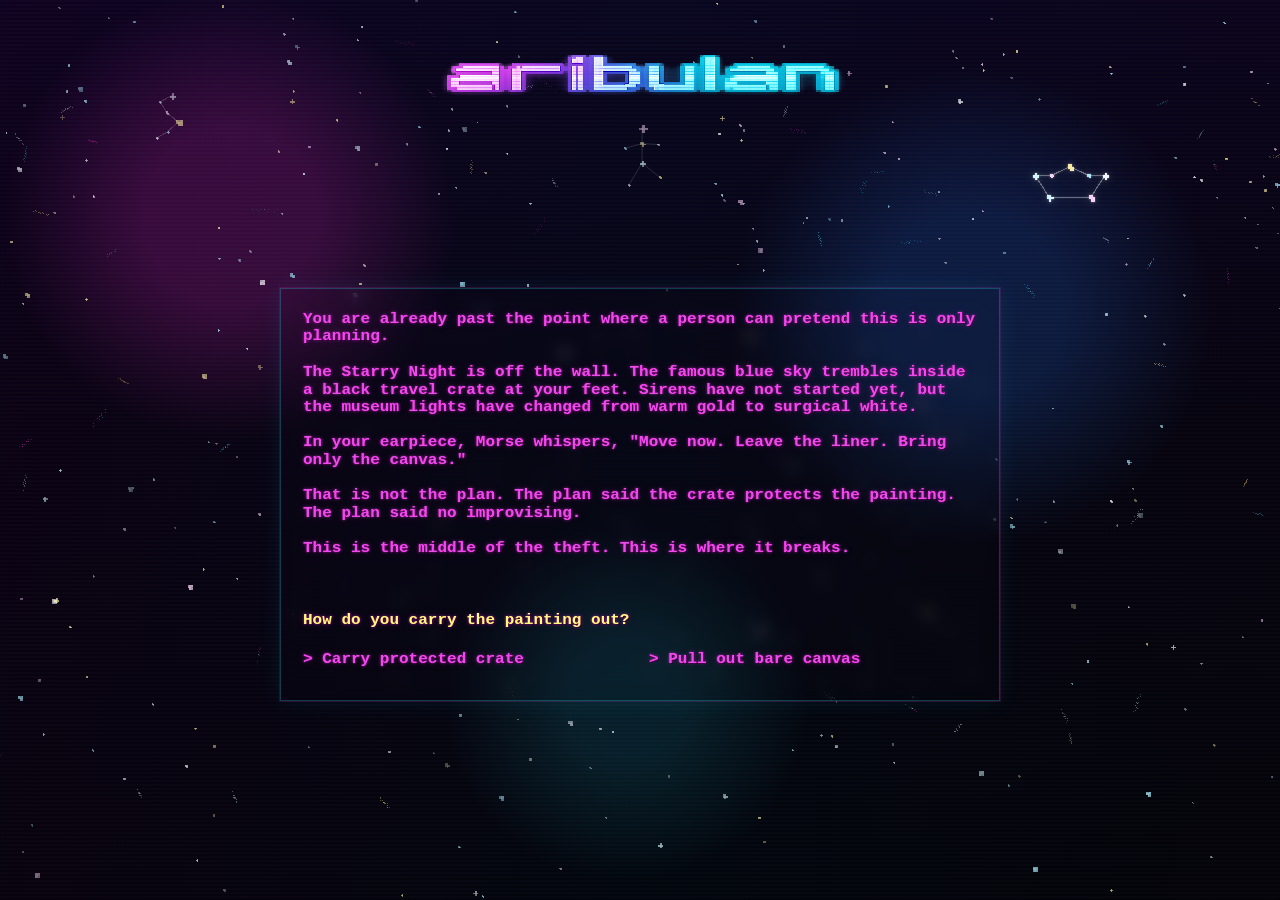
==== commit 8d7632af: "Refine ending title layout" ====
--- a/index.html
+++ b/index.html
@@ -274,6 +274,7 @@
 
 .story-message,
 .story-prompt,
+.story-ending-title,
 .story-ending-type,
 .story-ending-summary,
 .story-response,
@@ -323,10 +324,19 @@
     display: none;
 }
 
+.story-ending-title,
 .story-ending-type {
     color: var(--amber);
     text-align: center;
-    text-transform: uppercase;
+}
+
+.story-ending-title {
+    font-size: 1.08rem;
+}
+
+.story-ending-type {
+    font-size: 0.78rem;
+    font-style: italic;
 }
 
 .story-ending-summary {
@@ -361,6 +371,14 @@
         1px 1px 0 rgba(4, 31, 48, 0.92),
         0 0 3px rgba(56, 244, 255, 0.62),
         0 0 9px rgba(40, 234, 255, 0.24);
+}
+
+.story-ending.is-good .story-ending-type {
+    color: #38f4ff;
+}
+
+.story-ending.is-bad .story-ending-type {
+    color: #ff4ff2;
 }
 
 .story-response {
@@ -378,6 +396,7 @@
 
 .story-message[hidden],
 .story-prompt[hidden],
+.story-ending-title[hidden],
 .story-ending-type[hidden],
 .story-ending-summary[hidden],
 .story-response[hidden],
@@ -584,6 +603,7 @@
                     <p class="story-message" id="storyMessage" hidden></p>
                     <p class="story-prompt" id="storyPrompt" hidden></p>
                     <div class="story-ending" id="storyEnding" hidden>
+                        <p class="story-ending-title" id="storyEndingTitle"></p>
                         <p class="story-ending-type" id="storyEndingType"></p>
                         <canvas class="story-ending-art" id="storyEndingArt" width="240" height="160" aria-hidden="true"></canvas>
                         <p class="story-ending-summary" id="storyEndingSummary"></p>
@@ -610,6 +630,7 @@
     const storyMessage = document.getElementById("storyMessage");
     const storyPrompt = document.getElementById("storyPrompt");
     const storyEnding = document.getElementById("storyEnding");
+    const storyEndingTitle = document.getElementById("storyEndingTitle");
     const storyEndingType = document.getElementById("storyEndingType");
     const storyEndingArt = document.getElementById("storyEndingArt");
     const storyEndingSummary = document.getElementById("storyEndingSummary");
@@ -1149,6 +1170,7 @@
         storyMessage.textContent = "";
         storyEnding.className = `story-ending is-${tone}`;
         storyEnding.hidden = false;
+        storyEndingTitle.textContent = scene.title;
         storyEndingType.textContent = endingToneLabel(tone);
         drawEndingArt(scene.endingArt, tone);
         await typeText(storyEndingSummary, scene.endingSummary || scene.text, 10);
@@ -1162,6 +1184,7 @@
         storyPrompt.textContent = "";
         storyEnding.hidden = true;
         storyEnding.className = "story-ending";
+        storyEndingTitle.textContent = "";
         storyEndingType.textContent = "";
         storyEndingArt.textContent = "";
         storyEndingSummary.hidden = true;
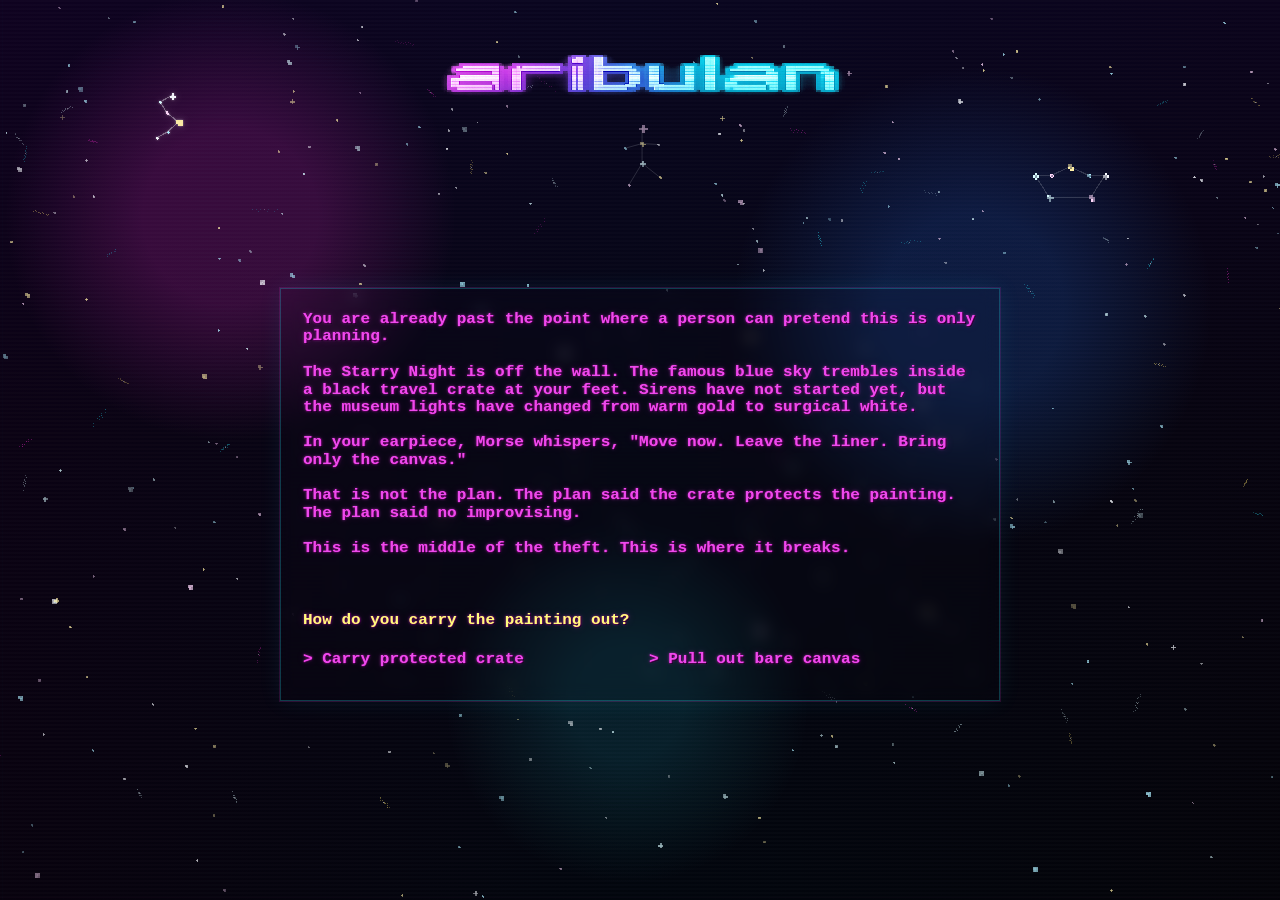
==== commit 892c43de: "Rewrite story as Signal in the Ice" ====
--- a/index.html
+++ b/index.html
@@ -987,6 +987,19 @@
             rect(x + 60, y + 48, 28, 8, c.yellow);
             rect(x + 98, y + 48, 18, 8, c.yellow);
         };
+        const radio = (x, y) => {
+            rect(x, y + 18, 54, 34, c.darkGray);
+            rect(x + 8, y + 26, 22, 12, c.cyan);
+            rect(x + 36, y + 28, 8, 8, c.yellow);
+            rect(x + 42, y + 12, 6, 16, c.gray);
+            rect(x + 48, y, 6, 14, c.gray);
+        };
+        const bunkerDoor = (x, y, open = false) => {
+            rect(x, y, 92, 96, c.darkGray);
+            frame(x + 8, y + 8, 76, 80, c.gray);
+            rect(x + 22, y + 22, 48, 52, open ? c.black : c.navy);
+            rect(x + 70, y + 44, 8, 8, c.green);
+        };
         const drawBackground = () => {
             rect(0, 0, 240, 160, c.black);
             for (let y = 0; y < 160; y += 16) {
@@ -996,6 +1009,131 @@
         };
 
         const scenes = {
+            "loop": () => {
+                rect(0, 112, 240, 40, c.navy);
+                rect(0, 124, 240, 12, c.cyan);
+                snowflake(18, 18);
+                snowflake(194, 24, c.white);
+                crack(122, 100);
+                rect(80, 88, 88, 14, c.gray);
+                rect(64, 102, 118, 10, c.white);
+                rect(148, 80, 18, 18, c.white);
+                rect(152, 84, 6, 6, c.black);
+                radio(22, 86);
+                rect(46, 72, 4, 8, c.cyan);
+                rect(54, 68, 4, 12, c.cyan);
+                bunkerDoor(152, 26, true);
+            },
+            "side-entrance": () => {
+                rect(0, 106, 240, 46, c.white);
+                snowflake(30, 18);
+                snowflake(190, 18);
+                rect(52, 72, 136, 52, c.darkGray);
+                rect(68, 84, 104, 28, c.black);
+                rect(72, 84, 12, 10, c.red);
+                rect(96, 84, 12, 10, c.red);
+                rect(120, 84, 12, 10, c.red);
+                rect(144, 84, 12, 10, c.red);
+                rect(72, 102, 12, 10, c.red);
+                rect(96, 102, 12, 10, c.red);
+                rect(120, 102, 12, 10, c.red);
+                rect(144, 102, 12, 10, c.red);
+                person(104, 98, c.white);
+                rect(58, 64, 124, 8, c.gray);
+                rect(84, 46, 72, 18, c.gray);
+            },
+            "lower-door": () => {
+                rect(24, 12, 192, 132, c.darkGray);
+                rect(54, 18, 132, 120, c.gray);
+                rect(66, 30, 108, 96, c.navy);
+                rect(82, 46, 76, 64, c.black);
+                rect(94, 58, 52, 40, c.ink);
+                rect(114, 30, 12, 96, c.cyan);
+                rect(72, 72, 24, 18, c.green);
+                rect(144, 72, 24, 18, c.green);
+                person(32, 102, c.white);
+                person(184, 102, c.gray);
+                rect(104, 126, 32, 8, c.violet);
+            },
+            "whiteout-escape": () => {
+                rect(0, 112, 240, 40, c.white);
+                for (let x = 0; x < 240; x += 28) {
+                    rect(x, 28, 22, 4, c.cyan);
+                    rect(x + 10, 64, 28, 4, c.white);
+                    rect(x - 8, 96, 30, 4, c.gray);
+                }
+                rect(26, 70, 82, 54, c.darkGray);
+                rect(38, 52, 58, 18, c.gray);
+                rect(48, 88, 20, 24, c.cyan);
+                radio(130, 88);
+                person(184, 90, c.gray);
+                rect(204, 80, 8, 8, c.cyan);
+            },
+            "locked-inside": () => {
+                rect(18, 18, 204, 126, c.ink);
+                rect(36, 34, 76, 58, c.darkGray);
+                rect(44, 42, 60, 42, c.navy);
+                rect(60, 50, 20, 24, c.white);
+                rect(66, 58, 4, 4, c.black);
+                rect(78, 58, 4, 4, c.black);
+                person(126, 86, c.white);
+                person(154, 78, c.magenta);
+                radio(38, 96);
+                rect(188, 34, 16, 88, c.yellow);
+                rect(176, 40, 44, 8, c.yellow);
+            },
+            "dark-victory": () => {
+                rect(18, 18, 204, 118, c.black);
+                rect(34, 34, 64, 72, c.darkGray);
+                rect(46, 46, 40, 48, c.ink);
+                rect(122, 58, 42, 42, c.cyan);
+                crack(140, 54);
+                rect(112, 98, 70, 10, c.gray);
+                person(74, 100, c.white);
+                rect(0, 124, 240, 28, c.navy);
+                snowflake(188, 24, c.white);
+                star(206, 32, c.yellow);
+            },
+            "controlled-burn": () => {
+                rect(14, 16, 212, 122, c.darkGray);
+                rect(34, 34, 54, 72, c.gray);
+                rect(44, 44, 34, 40, c.green);
+                rect(112, 30, 74, 76, c.ink);
+                rect(126, 50, 14, 48, c.red);
+                rect(144, 42, 18, 58, c.orange);
+                rect(164, 58, 12, 38, c.yellow);
+                rect(42, 112, 154, 8, c.red);
+                person(188, 94, c.white);
+                bunkerDoor(16, 44, false);
+            },
+            "almost-human": () => {
+                rect(0, 112, 240, 40, c.navy);
+                rect(48, 28, 144, 86, c.darkGray);
+                rect(78, 46, 84, 48, c.white);
+                rect(78, 46, 28, 48, c.gray);
+                rect(106, 46, 28, 48, c.cyan);
+                rect(134, 46, 28, 48, c.magenta);
+                rect(88, 60, 8, 8, c.black);
+                rect(116, 60, 8, 8, c.black);
+                rect(144, 60, 8, 8, c.black);
+                rect(96, 94, 48, 10, c.red);
+                person(26, 92, c.white);
+                rect(174, 82, 36, 42, c.black);
+                snowflake(202, 24, c.white);
+            },
+            "hard-choice": () => {
+                rect(16, 18, 208, 124, c.darkGray);
+                rect(36, 34, 72, 90, c.gray);
+                rect(50, 48, 44, 62, c.black);
+                rect(96, 68, 8, 8, c.green);
+                rect(58, 76, 28, 18, c.red);
+                rect(132, 36, 64, 74, c.ink);
+                rect(142, 52, 14, 50, c.orange);
+                rect(162, 44, 18, 58, c.yellow);
+                person(110, 102, c.white);
+                rect(0, 126, 240, 26, c.cyan);
+                rect(0, 120, 240, 6, c.yellow);
+            },
             "splintered-blue": () => {
                 painting(44, 16, 152, 104);
                 crack(118, 28);
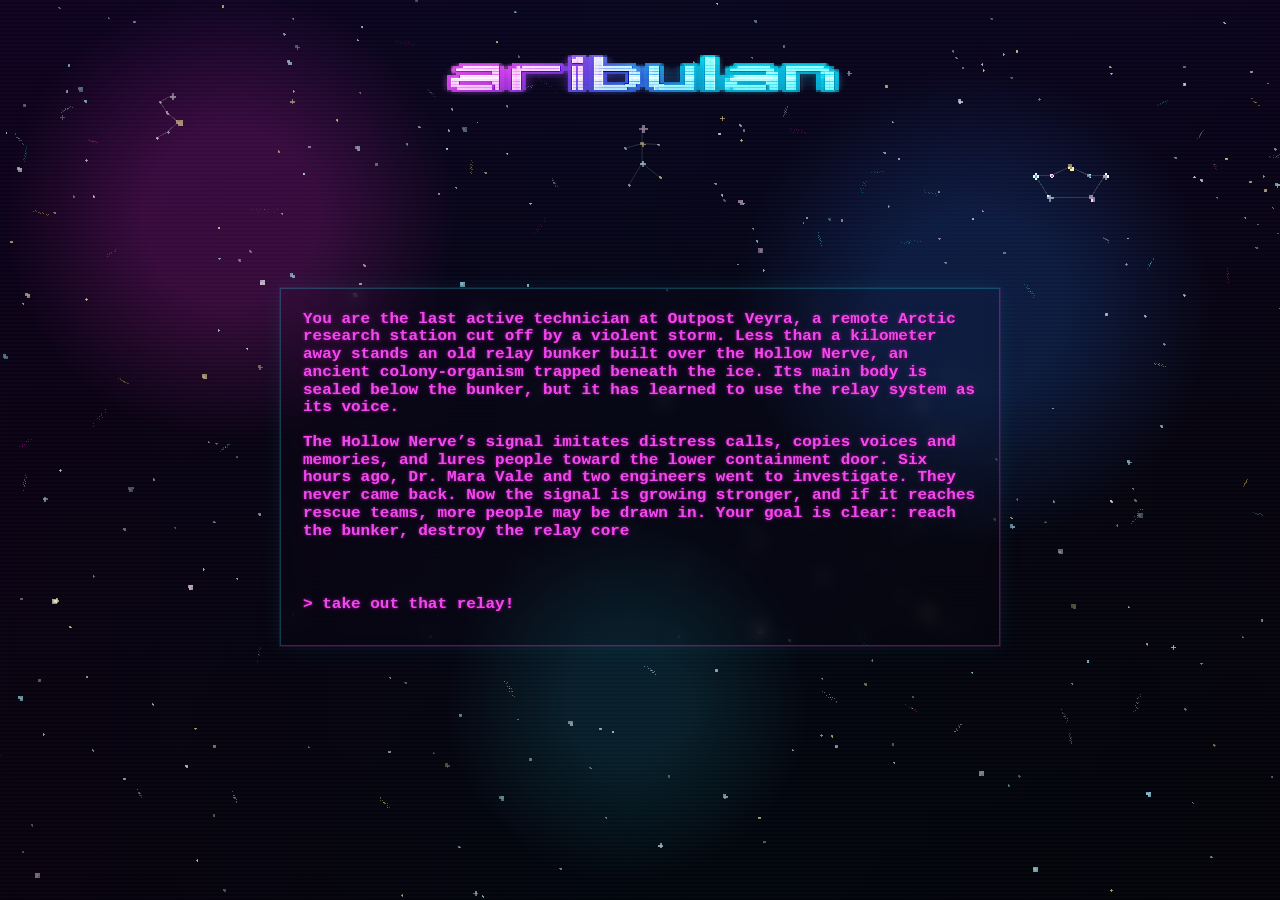
==== commit 899672aa: "Add story intro screen" ====
--- a/index.html
+++ b/index.html
@@ -1341,7 +1341,14 @@
             button.type = "button";
             button.dataset.nextId = answer.nextId;
             button.textContent = answer.label;
-            button.addEventListener("click", () => selectAnswer(answer));
+            button.addEventListener("click", () => {
+                if (answer.directNext) {
+                    renderScene(answer.nextId);
+                    return;
+                }
+
+                selectAnswer(answer);
+            });
             storyOptions.appendChild(button);
         });
         storyOptions.classList.remove("is-hidden");
@@ -1364,8 +1371,10 @@
 
         await typeText(storyMessage, scene.text, 12);
         await sleep(180);
-        storyPrompt.textContent = scene.prompt || "What do you do next?";
-        storyPrompt.hidden = false;
+        if (scene.prompt) {
+            storyPrompt.textContent = scene.prompt;
+            storyPrompt.hidden = false;
+        }
         showAnswers(scene);
     };
 
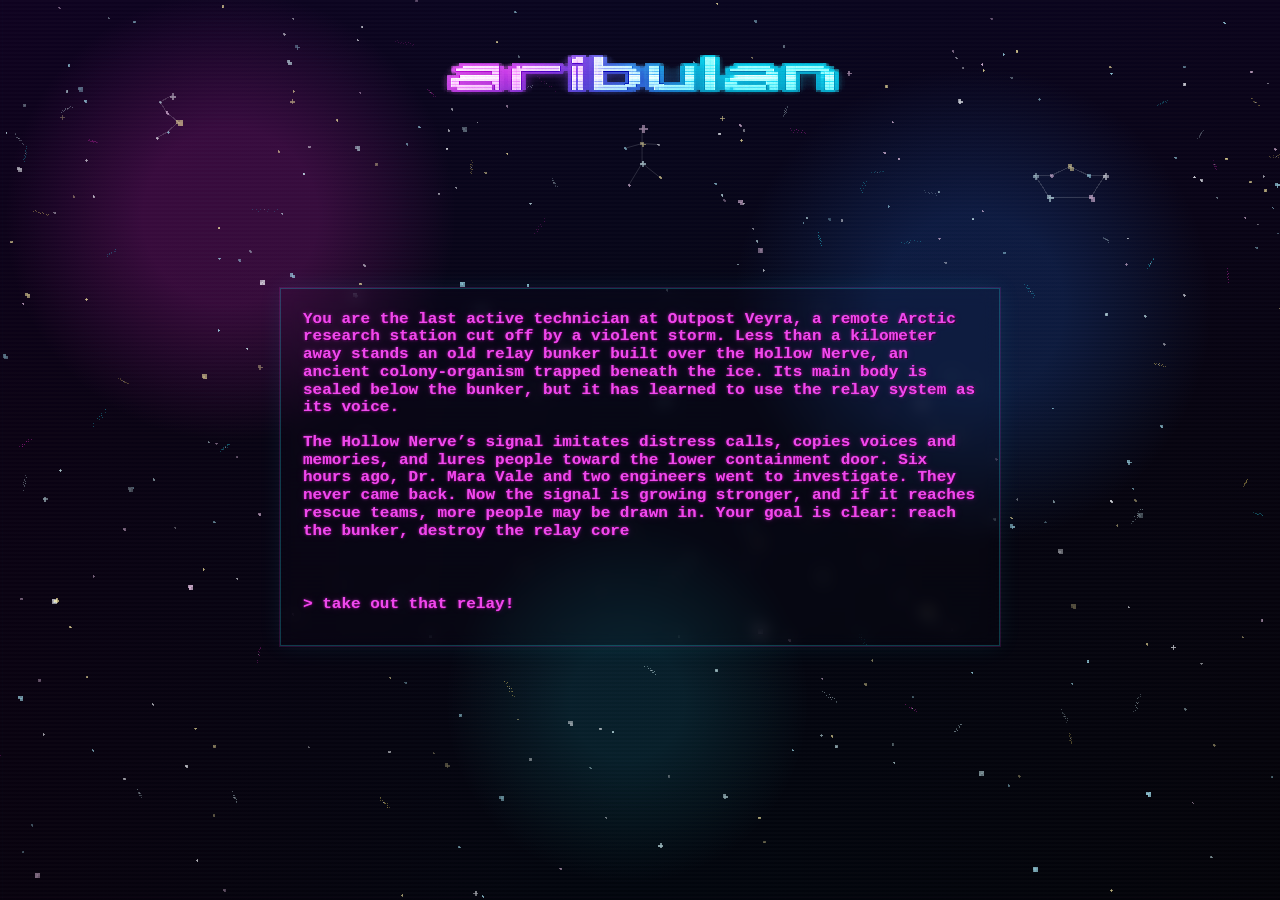
==== commit f269017b: "Show full ending story text" ====
--- a/index.html
+++ b/index.html
@@ -1303,6 +1303,13 @@
     };
 
     const renderEnding = async (scene) => {
+        const endingText = [
+            scene.text,
+            scene.question,
+            scene.endingQuestion,
+            scene.prompt,
+            scene.endingSummary
+        ].filter((entry, index, entries) => entry && entries.indexOf(entry) === index).join("\n\n");
         const tone = endingTone(scene);
         storyMessage.hidden = true;
         storyMessage.textContent = "";
@@ -1311,7 +1318,7 @@
         storyEndingTitle.textContent = scene.title;
         storyEndingType.textContent = endingToneLabel(tone);
         drawEndingArt(scene.endingArt, tone);
-        await typeText(storyEndingSummary, scene.endingSummary || scene.text, 10);
+        await typeText(storyEndingSummary, endingText, 10);
         storyRestart.hidden = false;
     };
 
